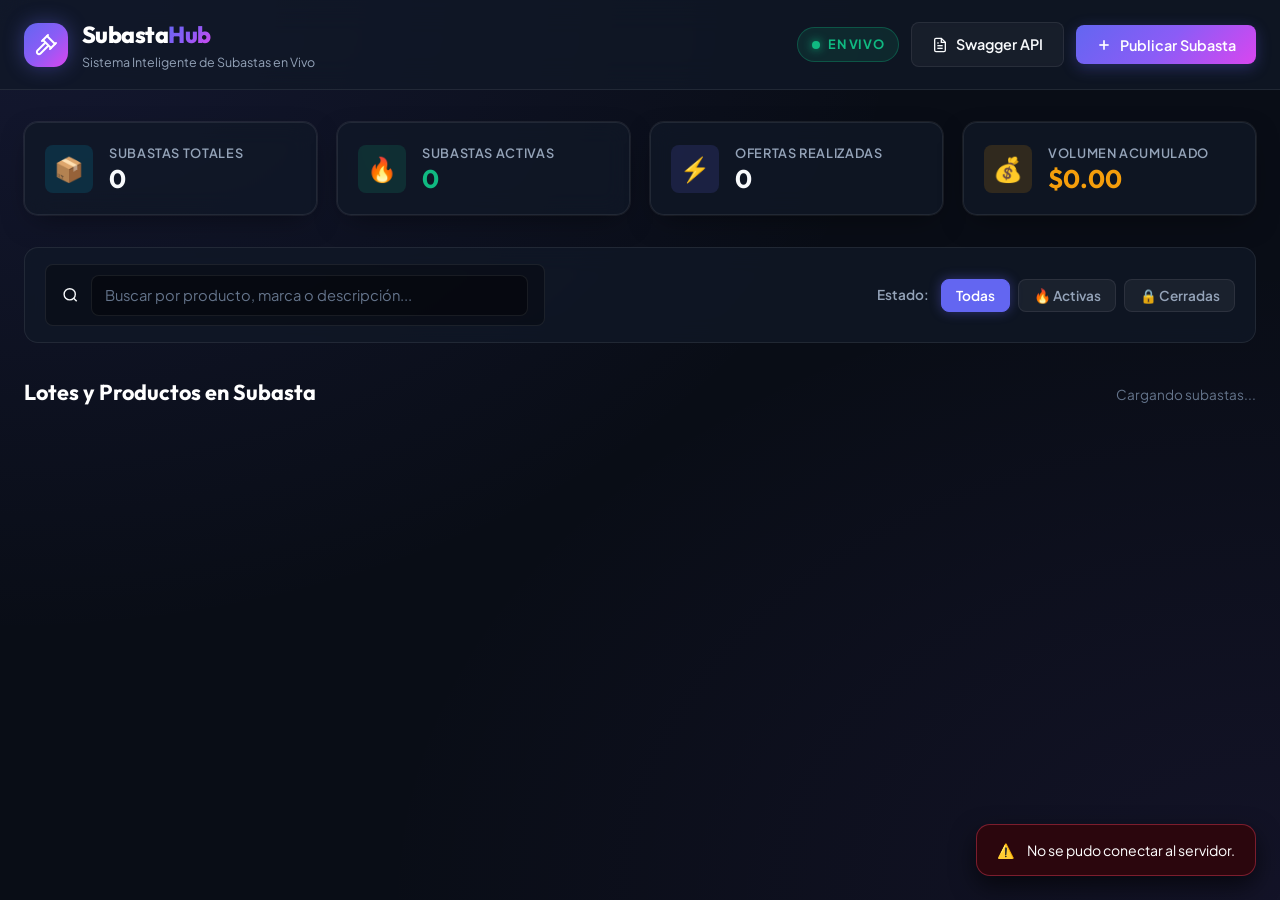
==== static/index.html @ ac41ade5 "feat: implementar plataforma web de subastas con backend FastAPI y frontend moderno" ====
<!DOCTYPE html>
<html lang="es">
<head>
    <meta charset="UTF-8">
    <meta name="viewport" content="width=device-width, initial-scale=1.0">
    <title>SubastaHub — Plataforma de Subastas en Vivo</title>
    <meta name="description" content="Plataforma interactiva para subastas en vivo de tecnología, coleccionables y artículos exclusivos con ofertas en tiempo real.">
    
    <!-- Google Fonts: Plus Jakarta Sans & Outfit -->
    <link rel="preconnect" href="https://fonts.googleapis.com">
    <link rel="preconnect" href="https://fonts.gstatic.com" crossorigin>
    <link href="https://fonts.googleapis.com/css2?family=Outfit:wght@400;500;600;700;800&family=Plus+Jakarta+Sans:wght@400;500;600;700&display=swap" rel="stylesheet">
    
    <link rel="stylesheet" href="/static/styles.css">
</head>
<body>
    <!-- Top Navigation -->
    <header class="app-header" id="app-header">
        <div class="header-container">
            <div class="brand">
                <div class="brand-icon">
                    <svg viewBox="0 0 24 24" width="24" height="24" fill="none" stroke="currentColor" stroke-width="2" stroke-linecap="round" stroke-linejoin="round">
                        <path d="m14 13-7.5 7.5a2.12 2.12 0 1 1-3-3L11 10"/>
                        <path d="m16 16 6-6"/>
                        <path d="m8 8 6-6"/>
                        <path d="m9 7 8 8"/>
                        <path d="m21 11-8-8"/>
                    </svg>
                </div>
                <div>
                    <h1 class="brand-title">Subasta<span>Hub</span></h1>
                    <p class="brand-tagline">Sistema Inteligente de Subastas en Vivo</p>
                </div>
            </div>

            <div class="header-actions">
                <div class="live-pill" id="live-indicator">
                    <span class="live-pulse"></span>
                    <span class="live-text">En Vivo</span>
                </div>

                <a href="/docs" target="_blank" class="btn btn-outline" id="btn-api-docs" title="Ver Documentación Swagger API">
                    <svg viewBox="0 0 24 24" width="16" height="16" fill="none" stroke="currentColor" stroke-width="2">
                        <path d="M14 2H6a2 2 0 0 0-2 2v16a2 2 0 0 0 2 2h12a2 2 0 0 0 2-2V8z"/>
                        <polyline points="14 2 14 8 20 8"/>
                        <line x1="16" y1="13" x2="8" y2="13"/>
                        <line x1="16" y1="17" x2="8" y2="17"/>
                        <polyline points="10 9 9 9 8 9"/>
                    </svg>
                    Swagger API
                </a>

                <button class="btn btn-primary" id="btn-open-create-modal">
                    <svg viewBox="0 0 24 24" width="16" height="16" fill="none" stroke="currentColor" stroke-width="2.5">
                        <line x1="12" y1="5" x2="12" y2="19"/>
                        <line x1="5" y1="12" x2="19" y2="12"/>
                    </svg>
                    Publicar Subasta
                </button>
            </div>
        </div>
    </header>

    <main class="main-content">
        <!-- Live Metrics Section -->
        <section class="metrics-grid" id="metrics-section">
            <div class="metric-card">
                <div class="metric-icon icon-cyan">📦</div>
                <div class="metric-info">
                    <span class="metric-label">Subastas Totales</span>
                    <h2 class="metric-value" id="stat-total-subastas">0</h2>
                </div>
            </div>
            <div class="metric-card">
                <div class="metric-icon icon-emerald">🔥</div>
                <div class="metric-info">
                    <span class="metric-label">Subastas Activas</span>
                    <h2 class="metric-value text-emerald" id="stat-activas">0</h2>
                </div>
            </div>
            <div class="metric-card">
                <div class="metric-icon icon-indigo">⚡</div>
                <div class="metric-info">
                    <span class="metric-label">Ofertas Realizadas</span>
                    <h2 class="metric-value" id="stat-total-ofertas">0</h2>
                </div>
            </div>
            <div class="metric-card">
                <div class="metric-icon icon-amber">💰</div>
                <div class="metric-info">
                    <span class="metric-label">Volumen Acumulado</span>
                    <h2 class="metric-value text-amber" id="stat-volumen">$0.00</h2>
                </div>
            </div>
        </section>

        <!-- Filters & Search Toolbar -->
        <section class="toolbar-section" id="toolbar-section">
            <div class="search-box">
                <svg viewBox="0 0 24 24" width="18" height="18" fill="none" stroke="currentColor" stroke-width="2">
                    <circle cx="11" cy="11" r="8"/>
                    <line x1="21" y1="21" x2="16.65" y2="16.65"/>
                </svg>
                <input type="text" id="input-search" placeholder="Buscar por producto, marca o descripción..." autocomplete="off">
            </div>

            <div class="filter-group">
                <span class="filter-label">Estado:</span>
                <button class="filter-btn active" data-filter="todas" id="filter-todas">Todas</button>
                <button class="filter-btn" data-filter="activas" id="filter-activas">🔥 Activas</button>
                <button class="filter-btn" data-filter="cerradas" id="filter-cerradas">🔒 Cerradas</button>
            </div>
        </section>

        <!-- Auctions Grid -->
        <section class="auctions-container">
            <div class="section-header">
                <h3 class="section-title">Lotes y Productos en Subasta</h3>
                <span class="section-counter" id="counter-subastas">Cargando subastas...</span>
            </div>

            <div class="auctions-grid" id="auctions-grid">
                <!-- Auction cards will be rendered dynamically -->
            </div>

            <!-- Empty State -->
            <div class="empty-state hidden" id="empty-state">
                <div class="empty-icon">🔍</div>
                <h3>No se encontraron subastas</h3>
                <p>Prueba con otros términos de búsqueda o publica un nuevo lote para subastar.</p>
                <button class="btn btn-primary" id="btn-empty-create">Crear Nueva Subasta</button>
            </div>
        </section>
    </main>

    <!-- Modal: Ofertar / Pujar -->
    <div class="modal-backdrop hidden" id="modal-bid">
        <div class="modal-card">
            <div class="modal-header">
                <div>
                    <span class="modal-pretitle">Participar en Subasta</span>
                    <h3 class="modal-title" id="bid-modal-product-name">Laptop Gaming</h3>
                </div>
                <button class="btn-close" id="btn-close-bid-modal">&times;</button>
            </div>

            <div class="modal-body">
                <div class="bid-product-summary">
                    <img id="bid-modal-product-img" src="/static/img/laptop.jpg" alt="Producto" class="bid-product-thumb">
                    <div class="bid-product-details">
                        <span class="badge badge-active" id="bid-modal-status-badge">Activa</span>
                        <div class="price-row">
                            <span class="price-label">Precio Actual:</span>
                            <span class="price-current" id="bid-modal-current-price">$0.00</span>
                        </div>
                        <div class="bidder-row">
                            <span class="bidder-label">Mayor Postor:</span>
                            <span class="bidder-name" id="bid-modal-highest-bidder">Sin ofertas</span>
                        </div>
                    </div>
                </div>

                <div class="bid-requirement-box">
                    <span>💡 Tu oferta debe superar:</span>
                    <strong id="bid-modal-min-amount">$0.00</strong>
                </div>

                <!-- Quick Increment Buttons -->
                <div class="quick-increments">
                    <span class="quick-label">Pujas rápidas:</span>
                    <div class="increment-buttons">
                        <button type="button" class="btn-increment" data-increment="10">+$10</button>
                        <button type="button" class="btn-increment" data-increment="25">+$25</button>
                        <button type="button" class="btn-increment" data-increment="50">+$50</button>
                        <button type="button" class="btn-increment" data-increment="100">+$100</button>
                    </div>
                </div>

                <form id="form-bid" class="bid-form">
                    <div class="form-group">
                        <label for="bid-user-name">Tu Nombre / Pseudónimo *</label>
                        <input type="text" id="bid-user-name" placeholder="Ej. Carlos Ramos" required autocomplete="name">
                    </div>

                    <div class="form-group">
                        <label for="bid-amount">Monto de la Oferta (USD) *</label>
                        <div class="input-currency">
                            <span class="currency-symbol">$</span>
                            <input type="number" id="bid-amount" step="0.5" min="0" placeholder="0.00" required>
                        </div>
                    </div>

                    <div class="modal-actions">
                        <button type="button" class="btn btn-outline" id="btn-cancel-bid">Cancelar</button>
                        <button type="submit" class="btn btn-primary" id="btn-submit-bid">
                            <span>🚀 Confirmar Oferta</span>
                        </button>
                    </div>
                </form>
            </div>
        </div>
    </div>

    <!-- Modal: Historial de Ofertas -->
    <div class="modal-backdrop hidden" id="modal-history">
        <div class="modal-card modal-large">
            <div class="modal-header">
                <div>
                    <span class="modal-pretitle">Registro de Transacciones</span>
                    <h3 class="modal-title" id="history-modal-product-name">Historial de Ofertas</h3>
                </div>
                <button class="btn-close" id="btn-close-history-modal">&times;</button>
            </div>

            <div class="modal-body">
                <div class="history-stats">
                    <div class="h-stat">
                        <span class="h-stat-label">Precio Inicial</span>
                        <span class="h-stat-value" id="history-initial-price">$0.00</span>
                    </div>
                    <div class="h-stat">
                        <span class="h-stat-label">Precio Actual / Final</span>
                        <span class="h-stat-value text-emerald" id="history-current-price">$0.00</span>
                    </div>
                    <div class="h-stat">
                        <span class="h-stat-label">Total de Pujas</span>
                        <span class="h-stat-value" id="history-total-bids">0</span>
                    </div>
                    <div class="h-stat">
                        <span class="h-stat-label">Ganador / Líder</span>
                        <span class="h-stat-value text-amber" id="history-leader">N/A</span>
                    </div>
                </div>

                <div class="history-table-container">
                    <table class="history-table">
                        <thead>
                            <tr>
                                <th>#</th>
                                <th>Participante</th>
                                <th>Monto</th>
                                <th>Fecha y Hora</th>
                                <th>Estado</th>
                            </tr>
                        </thead>
                        <tbody id="history-table-body">
                            <!-- Populated dynamically -->
                        </tbody>
                    </table>
                </div>
            </div>
        </div>
    </div>

    <!-- Modal: Publicar Nueva Subasta -->
    <div class="modal-backdrop hidden" id="modal-create">
        <div class="modal-card">
            <div class="modal-header">
                <div>
                    <span class="modal-pretitle">Administración</span>
                    <h3 class="modal-title">Publicar Nueva Subasta</h3>
                </div>
                <button class="btn-close" id="btn-close-create-modal">&times;</button>
            </div>

            <div class="modal-body">
                <form id="form-create-auction" class="bid-form">
                    <div class="form-group">
                        <label for="create-name">Nombre del Producto o Artículo *</label>
                        <input type="text" id="create-name" placeholder="Ej. Tarjeta Gráfica RTX 4080 Super" required>
                    </div>

                    <div class="form-row">
                        <div class="form-group">
                            <label for="create-category">Categoría *</label>
                            <select id="create-category" required>
                                <option value="Tecnología">Tecnología</option>
                                <option value="Coleccionables">Coleccionables</option>
                                <option value="Audio">Audio y Música</option>
                                <option value="Fotografía">Fotografía</option>
                                <option value="Otros">Otros</option>
                            </select>
                        </div>

                        <div class="form-group">
                            <label for="create-starting-price">Precio Inicial (USD) *</label>
                            <div class="input-currency">
                                <span class="currency-symbol">$</span>
                                <input type="number" id="create-starting-price" min="1" step="0.5" placeholder="100.00" required>
                            </div>
                        </div>
                    </div>

                    <div class="form-group">
                        <label for="create-duration">Duración Estimada (Minutos)</label>
                        <input type="number" id="create-duration" min="5" value="60">
                    </div>

                    <div class="form-group">
                        <label>Imagen del Producto</label>
                        <div class="image-presets">
                            <label class="preset-option">
                                <input type="radio" name="image-choice" value="/static/img/laptop.jpg" checked>
                                <img src="/static/img/laptop.jpg" alt="Laptop Preset">
                                <span>Laptop</span>
                            </label>
                            <label class="preset-option">
                                <input type="radio" name="image-choice" value="/static/img/reloj.jpg">
                                <img src="/static/img/reloj.jpg" alt="Reloj Preset">
                                <span>Reloj</span>
                            </label>
                            <label class="preset-option">
                                <input type="radio" name="image-choice" value="/static/img/auriculares.jpg">
                                <img src="/static/img/auriculares.jpg" alt="Auriculares Preset">
                                <span>Auriculares</span>
                            </label>
                        </div>
                    </div>

                    <div class="form-group">
                        <label for="create-description">Descripción Detallada *</label>
                        <textarea id="create-description" rows="3" placeholder="Estado del artículo, características técnicas, garantía, etc." required></textarea>
                    </div>

                    <div class="modal-actions">
                        <button type="button" class="btn btn-outline" id="btn-cancel-create">Cancelar</button>
                        <button type="submit" class="btn btn-primary" id="btn-submit-create">
                            <span>Publicar Subasta</span>
                        </button>
                    </div>
                </form>
            </div>
        </div>
    </div>

    <!-- Toast Notifications Container -->
    <div class="toast-container" id="toast-container"></div>

    <script src="/static/app.js"></script>
</body>
</html>
---- static/styles.css ----
/* ==========================================================================
   DESIGN TOKENS & RESET
   ========================================================================== */
:root {
    --bg-base: #090d16;
    --bg-surface: #111827;
    --bg-surface-elevated: #1a2234;
    --bg-surface-glass: rgba(17, 24, 39, 0.75);
    --border-subtle: rgba(255, 255, 255, 0.08);
    --border-hover: rgba(99, 102, 241, 0.4);

    --primary: #6366f1;
    --primary-hover: #4f46e5;
    --primary-gradient: linear-gradient(135deg, #6366f1 0%, #8b5cf6 50%, #d946ef 100%);
    
    --emerald: #10b981;
    --emerald-glow: rgba(16, 185, 129, 0.25);
    --amber: #f59e0b;
    --cyan: #06b6d4;
    --rose: #f43f5e;

    --text-primary: #f8fafc;
    --text-secondary: #94a3b8;
    --text-muted: #64748b;

    --font-heading: 'Outfit', sans-serif;
    --font-body: 'Plus Jakarta Sans', sans-serif;

    --radius-sm: 8px;
    --radius-md: 14px;
    --radius-lg: 20px;
    --radius-full: 9999px;

    --shadow-card: 0 10px 30px -10px rgba(0, 0, 0, 0.5), 0 0 0 1px var(--border-subtle);
    --shadow-glow: 0 0 25px rgba(99, 102, 241, 0.35);
    --transition: all 0.25s cubic-bezier(0.4, 0, 0.2, 1);
}

*, *::before, *::after {
    box-sizing: border-box;
    margin: 0;
    padding: 0;
}

body {
    background-color: var(--bg-base);
    background-image: 
        radial-gradient(at 0% 0%, rgba(99, 102, 241, 0.12) 0px, transparent 50%),
        radial-gradient(at 100% 100%, rgba(139, 92, 246, 0.08) 0px, transparent 50%);
    background-attachment: fixed;
    color: var(--text-primary);
    font-family: var(--font-body);
    font-size: 15px;
    line-height: 1.6;
    min-height: 100vh;
    -webkit-font-smoothing: antialiased;
}

/* ==========================================================================
   HEADER & NAVIGATION
   ========================================================================== */
.app-header {
    position: sticky;
    top: 0;
    z-index: 50;
    background: var(--bg-surface-glass);
    backdrop-filter: blur(16px);
    border-bottom: 1px solid var(--border-subtle);
    padding: 1rem 0;
}

.header-container {
    max-width: 1280px;
    margin: 0 auto;
    padding: 0 1.5rem;
    display: flex;
    justify-content: space-between;
    align-items: center;
    gap: 1rem;
}

.brand {
    display: flex;
    align-items: center;
    gap: 0.85rem;
}

.brand-icon {
    width: 44px;
    height: 44px;
    background: var(--primary-gradient);
    border-radius: var(--radius-md);
    display: flex;
    align-items: center;
    justify-content: center;
    color: #fff;
    box-shadow: 0 0 20px rgba(99, 102, 241, 0.4);
    animation: pulseGlow 4s infinite alternate;
}

.brand-title {
    font-family: var(--font-heading);
    font-size: 1.45rem;
    font-weight: 800;
    letter-spacing: -0.02em;
    color: #fff;
}

.brand-title span {
    background: var(--primary-gradient);
    -webkit-background-clip: text;
    -webkit-text-fill-color: transparent;
}

.brand-tagline {
    font-size: 0.78rem;
    color: var(--text-secondary);
}

.header-actions {
    display: flex;
    align-items: center;
    gap: 0.75rem;
}

.live-pill {
    display: flex;
    align-items: center;
    gap: 0.5rem;
    background: rgba(16, 185, 129, 0.12);
    border: 1px solid rgba(16, 185, 129, 0.3);
    padding: 0.4rem 0.85rem;
    border-radius: var(--radius-full);
}

.live-pulse {
    width: 8px;
    height: 8px;
    background-color: var(--emerald);
    border-radius: 50%;
    box-shadow: 0 0 10px var(--emerald);
    animation: ping 1.5s cubic-bezier(0, 0, 0.2, 1) infinite;
}

.live-text {
    font-size: 0.8rem;
    font-weight: 700;
    color: var(--emerald);
    text-transform: uppercase;
    letter-spacing: 0.05em;
}

/* ==========================================================================
   BUTTONS & CONTROLS
   ========================================================================== */
.btn {
    display: inline-flex;
    align-items: center;
    justify-content: center;
    gap: 0.5rem;
    font-family: var(--font-body);
    font-size: 0.9rem;
    font-weight: 600;
    padding: 0.65rem 1.25rem;
    border-radius: var(--radius-sm);
    cursor: pointer;
    border: none;
    transition: var(--transition);
    text-decoration: none;
}

.btn-primary {
    background: var(--primary-gradient);
    color: #fff;
    box-shadow: 0 4px 15px rgba(99, 102, 241, 0.3);
}

.btn-primary:hover {
    transform: translateY(-2px);
    box-shadow: 0 6px 22px rgba(99, 102, 241, 0.5);
}

.btn-primary:active {
    transform: translateY(0);
}

.btn-outline {
    background: rgba(255, 255, 255, 0.04);
    color: var(--text-primary);
    border: 1px solid var(--border-subtle);
}

.btn-outline:hover {
    background: rgba(255, 255, 255, 0.08);
    border-color: rgba(255, 255, 255, 0.2);
}

.btn-danger {
    background: rgba(244, 63, 94, 0.15);
    color: #fda4af;
    border: 1px solid rgba(244, 63, 94, 0.3);
}

.btn-danger:hover {
    background: rgba(244, 63, 94, 0.25);
    border-color: rgba(244, 63, 94, 0.5);
}

.btn:disabled {
    opacity: 0.5;
    cursor: not-allowed;
    transform: none !important;
}

/* ==========================================================================
   MAIN LAYOUT & METRICS
   ========================================================================== */
.main-content {
    max-width: 1280px;
    margin: 0 auto;
    padding: 2rem 1.5rem 4rem;
}

.metrics-grid {
    display: grid;
    grid-template-columns: repeat(auto-fit, minmax(240px, 1fr));
    gap: 1.25rem;
    margin-bottom: 2rem;
}

.metric-card {
    background: var(--bg-surface-glass);
    backdrop-filter: blur(12px);
    border: 1px solid var(--border-subtle);
    border-radius: var(--radius-md);
    padding: 1.25rem;
    display: flex;
    align-items: center;
    gap: 1rem;
    box-shadow: var(--shadow-card);
    transition: var(--transition);
}

.metric-card:hover {
    border-color: rgba(255, 255, 255, 0.15);
    transform: translateY(-2px);
}

.metric-icon {
    width: 48px;
    height: 48px;
    border-radius: var(--radius-sm);
    display: flex;
    align-items: center;
    justify-content: center;
    font-size: 1.5rem;
}

.icon-cyan { background: rgba(6, 182, 212, 0.15); }
.icon-emerald { background: rgba(16, 185, 129, 0.15); }
.icon-indigo { background: rgba(99, 102, 241, 0.15); }
.icon-amber { background: rgba(245, 158, 11, 0.15); }

.metric-label {
    display: block;
    font-size: 0.8rem;
    color: var(--text-secondary);
    text-transform: uppercase;
    letter-spacing: 0.05em;
    font-weight: 600;
}

.metric-value {
    font-family: var(--font-heading);
    font-size: 1.6rem;
    font-weight: 700;
    color: var(--text-primary);
    line-height: 1.2;
}

.text-emerald { color: var(--emerald); }
.text-amber { color: var(--amber); }

/* ==========================================================================
   TOOLBAR & FILTERS
   ========================================================================== */
.toolbar-section {
    background: var(--bg-surface-glass);
    backdrop-filter: blur(12px);
    border: 1px solid var(--border-subtle);
    border-radius: var(--radius-md);
    padding: 1rem 1.25rem;
    margin-bottom: 2rem;
    display: flex;
    flex-wrap: wrap;
    align-items: center;
    justify-content: space-between;
    gap: 1rem;
}

.search-box {
    display: flex;
    align-items: center;
    gap: 0.75rem;
    background: rgba(0, 0, 0, 0.3);
    border: 1px solid var(--border-subtle);
    border-radius: var(--radius-sm);
    padding: 0.6rem 1rem;
    flex: 1;
    min-width: 260px;
    max-width: 500px;
    transition: var(--transition);
}

.search-box:focus-within {
    border-color: var(--primary);
    box-shadow: 0 0 0 2px rgba(99, 102, 241, 0.2);
}

.search-box input {
    background: transparent;
    border: none;
    color: #fff;
    font-family: inherit;
    font-size: 0.9rem;
    width: 100%;
    outline: none;
}

.search-box input::placeholder {
    color: var(--text-muted);
}

.filter-group {
    display: flex;
    align-items: center;
    gap: 0.5rem;
}

.filter-label {
    font-size: 0.85rem;
    color: var(--text-secondary);
    margin-right: 0.25rem;
    font-weight: 600;
}

.filter-btn {
    background: rgba(255, 255, 255, 0.05);
    border: 1px solid var(--border-subtle);
    color: var(--text-secondary);
    font-family: inherit;
    font-size: 0.85rem;
    font-weight: 600;
    padding: 0.45rem 0.9rem;
    border-radius: var(--radius-sm);
    cursor: pointer;
    transition: var(--transition);
}

.filter-btn:hover {
    color: #fff;
    background: rgba(255, 255, 255, 0.09);
}

.filter-btn.active {
    background: var(--primary);
    border-color: var(--primary);
    color: #fff;
    box-shadow: 0 0 12px rgba(99, 102, 241, 0.4);
}

/* ==========================================================================
   AUCTIONS GRID & CARDS
   ========================================================================== */
.section-header {
    display: flex;
    justify-content: space-between;
    align-items: baseline;
    margin-bottom: 1.25rem;
}

.section-title {
    font-family: var(--font-heading);
    font-size: 1.35rem;
    font-weight: 700;
    color: #fff;
}

.section-counter {
    font-size: 0.85rem;
    color: var(--text-muted);
}

.auctions-grid {
    display: grid;
    grid-template-columns: repeat(auto-fill, minmax(340px, 1fr));
    gap: 1.5rem;
}

.auction-card {
    background: var(--bg-surface);
    border: 1px solid var(--border-subtle);
    border-radius: var(--radius-lg);
    overflow: hidden;
    box-shadow: var(--shadow-card);
    transition: var(--transition);
    display: flex;
    flex-direction: column;
    position: relative;
}

.auction-card:hover {
    transform: translateY(-5px);
    border-color: var(--border-hover);
    box-shadow: 0 18px 35px -10px rgba(0, 0, 0, 0.7), 0 0 20px rgba(99, 102, 241, 0.15);
}

.card-image-wrap {
    position: relative;
    width: 100%;
    height: 210px;
    background: #000;
    overflow: hidden;
}

.card-image {
    width: 100%;
    height: 100%;
    object-fit: cover;
    transition: transform 0.6s cubic-bezier(0.16, 1, 0.3, 1);
}

.auction-card:hover .card-image {
    transform: scale(1.05);
}

.card-badges {
    position: absolute;
    top: 12px;
    left: 12px;
    right: 12px;
    display: flex;
    justify-content: space-between;
    align-items: center;
    pointer-events: none;
}

.badge {
    display: inline-flex;
    align-items: center;
    gap: 0.35rem;
    font-size: 0.75rem;
    font-weight: 700;
    padding: 0.3rem 0.7rem;
    border-radius: var(--radius-full);
    text-transform: uppercase;
    letter-spacing: 0.05em;
    backdrop-filter: blur(8px);
}

.badge-active {
    background: rgba(16, 185, 129, 0.85);
    color: #fff;
    box-shadow: 0 2px 10px rgba(16, 185, 129, 0.4);
}

.badge-closed {
    background: rgba(100, 116, 139, 0.85);
    color: #fff;
}

.badge-category {
    background: rgba(15, 23, 42, 0.85);
    color: var(--text-primary);
    border: 1px solid rgba(255, 255, 255, 0.15);
}

.card-content {
    padding: 1.25rem;
    display: flex;
    flex-direction: column;
    flex: 1;
}

.card-title {
    font-family: var(--font-heading);
    font-size: 1.15rem;
    font-weight: 700;
    color: #fff;
    margin-bottom: 0.4rem;
    line-height: 1.3;
}

.card-description {
    font-size: 0.85rem;
    color: var(--text-secondary);
    line-height: 1.5;
    margin-bottom: 1.25rem;
    display: -webkit-box;
    -webkit-line-clamp: 2;
    -webkit-box-orient: vertical;
    overflow: hidden;
    min-height: 2.6rem;
}

.card-price-box {
    background: rgba(0, 0, 0, 0.25);
    border: 1px solid var(--border-subtle);
    border-radius: var(--radius-sm);
    padding: 0.9rem;
    margin-bottom: 1rem;
    display: flex;
    justify-content: space-between;
    align-items: flex-end;
}

.price-sublabel {
    font-size: 0.75rem;
    color: var(--text-muted);
    text-transform: uppercase;
    font-weight: 600;
}

.card-current-price {
    font-family: var(--font-heading);
    font-size: 1.45rem;
    font-weight: 800;
    color: var(--emerald);
    line-height: 1.1;
}

.card-initial-price {
    font-size: 0.8rem;
    color: var(--text-muted);
    text-align: right;
}

.card-bidder-info {
    display: flex;
    align-items: center;
    justify-content: space-between;
    font-size: 0.82rem;
    color: var(--text-secondary);
    margin-bottom: 1.25rem;
    padding-bottom: 0.75rem;
    border-bottom: 1px solid var(--border-subtle);
}

.bidder-chip {
    display: inline-flex;
    align-items: center;
    gap: 0.4rem;
    font-weight: 600;
    color: var(--text-primary);
}

.bids-count {
    background: rgba(255, 255, 255, 0.05);
    padding: 0.2rem 0.55rem;
    border-radius: var(--radius-full);
    font-size: 0.75rem;
}

.hidden {
    display: none !important;
}

.card-actions {
    display: flex;
    align-items: center;
    gap: 0.5rem;
    margin-top: auto;
}

.card-actions .btn-bid-action {
    flex: 1;
}

.card-actions .btn-icon {
    padding: 0.65rem 0.85rem;
}

/* ==========================================================================
   MODALS
   ========================================================================== */
.modal-backdrop {
    position: fixed;
    inset: 0;
    background: rgba(0, 0, 0, 0.8);
    backdrop-filter: blur(8px);
    z-index: 100;
    display: flex;
    align-items: center;
    justify-content: center;
    padding: 1.5rem;
    animation: fadeIn 0.2s ease-out;
}

.modal-backdrop.hidden {
    display: none;
}

.modal-card {
    background: var(--bg-surface);
    border: 1px solid var(--border-subtle);
    border-radius: var(--radius-lg);
    width: 100%;
    max-width: 520px;
    max-height: 90vh;
    overflow-y: auto;
    box-shadow: 0 25px 50px -12px rgba(0, 0, 0, 0.8), 0 0 0 1px var(--border-subtle);
    animation: scaleUp 0.25s cubic-bezier(0.16, 1, 0.3, 1);
}

.modal-card.modal-large {
    max-width: 720px;
}

.modal-header {
    padding: 1.25rem 1.5rem;
    border-bottom: 1px solid var(--border-subtle);
    display: flex;
    justify-content: space-between;
    align-items: flex-start;
}

.modal-pretitle {
    font-size: 0.75rem;
    color: var(--primary);
    text-transform: uppercase;
    letter-spacing: 0.08em;
    font-weight: 700;
}

.modal-title {
    font-family: var(--font-heading);
    font-size: 1.3rem;
    font-weight: 700;
    color: #fff;
}

.btn-close {
    background: transparent;
    border: none;
    font-size: 1.7rem;
    color: var(--text-muted);
    cursor: pointer;
    line-height: 1;
    padding: 0.2rem;
    transition: var(--transition);
}

.btn-close:hover {
    color: #fff;
}

.modal-body {
    padding: 1.5rem;
}

/* Bid Summary inside Modal */
.bid-product-summary {
    display: flex;
    gap: 1rem;
    align-items: center;
    background: rgba(0, 0, 0, 0.25);
    padding: 1rem;
    border-radius: var(--radius-md);
    margin-bottom: 1.25rem;
}

.bid-product-thumb {
    width: 80px;
    height: 65px;
    border-radius: var(--radius-sm);
    object-fit: cover;
}

.bid-product-details {
    flex: 1;
}

.price-row {
    display: flex;
    align-items: baseline;
    gap: 0.5rem;
    margin-top: 0.25rem;
}

.price-label {
    font-size: 0.8rem;
    color: var(--text-muted);
}

.price-current {
    font-family: var(--font-heading);
    font-weight: 700;
    font-size: 1.15rem;
    color: var(--emerald);
}

.bidder-row {
    font-size: 0.78rem;
    color: var(--text-secondary);
}

.bid-requirement-box {
    background: rgba(99, 102, 241, 0.1);
    border: 1px solid rgba(99, 102, 241, 0.3);
    border-radius: var(--radius-sm);
    padding: 0.75rem 1rem;
    margin-bottom: 1.25rem;
    display: flex;
    justify-content: space-between;
    align-items: center;
    font-size: 0.85rem;
    color: #c7d2fe;
}

.quick-increments {
    margin-bottom: 1.25rem;
}

.quick-label {
    display: block;
    font-size: 0.78rem;
    color: var(--text-secondary);
    font-weight: 600;
    margin-bottom: 0.4rem;
}

.increment-buttons {
    display: flex;
    gap: 0.5rem;
}

.btn-increment {
    flex: 1;
    background: rgba(255, 255, 255, 0.05);
    border: 1px solid var(--border-subtle);
    color: var(--text-primary);
    font-family: inherit;
    font-size: 0.85rem;
    font-weight: 700;
    padding: 0.5rem;
    border-radius: var(--radius-sm);
    cursor: pointer;
    transition: var(--transition);
}

.btn-increment:hover {
    background: var(--primary);
    border-color: var(--primary);
    color: #fff;
}

/* Forms */
.form-group {
    margin-bottom: 1.25rem;
}

.form-row {
    display: grid;
    grid-template-columns: 1fr 1fr;
    gap: 1rem;
}

label {
    display: block;
    font-size: 0.85rem;
    font-weight: 600;
    color: var(--text-secondary);
    margin-bottom: 0.4rem;
}

input[type="text"],
input[type="number"],
select,
textarea {
    width: 100%;
    background: rgba(0, 0, 0, 0.35);
    border: 1px solid var(--border-subtle);
    border-radius: var(--radius-sm);
    color: #fff;
    font-family: inherit;
    font-size: 0.92rem;
    padding: 0.65rem 0.85rem;
    outline: none;
    transition: var(--transition);
}

input:focus,
select:focus,
textarea:focus {
    border-color: var(--primary);
    box-shadow: 0 0 0 2px rgba(99, 102, 241, 0.25);
}

.input-currency {
    position: relative;
    display: flex;
    align-items: center;
}

.currency-symbol {
    position: absolute;
    left: 0.85rem;
    color: var(--text-muted);
    font-weight: 700;
}

.input-currency input {
    padding-left: 1.8rem;
    font-weight: 700;
    color: var(--emerald);
}

/* Image Presets Selector */
.image-presets {
    display: grid;
    grid-template-columns: repeat(3, 1fr);
    gap: 0.75rem;
}

.preset-option {
    position: relative;
    cursor: pointer;
    border: 2px solid var(--border-subtle);
    border-radius: var(--radius-sm);
    overflow: hidden;
    padding: 0.35rem;
    display: flex;
    flex-direction: column;
    align-items: center;
    gap: 0.3rem;
    transition: var(--transition);
}

.preset-option input[type="radio"] {
    position: absolute;
    top: 6px;
    right: 6px;
}

.preset-option img {
    width: 100%;
    height: 60px;
    object-fit: cover;
    border-radius: 4px;
}

.preset-option span {
    font-size: 0.75rem;
    color: var(--text-secondary);
    font-weight: 600;
}

.preset-option:has(input:checked) {
    border-color: var(--primary);
    background: rgba(99, 102, 241, 0.15);
}

.modal-actions {
    display: flex;
    justify-content: flex-end;
    gap: 0.75rem;
    margin-top: 1.5rem;
}

/* History Modal */
.history-stats {
    display: grid;
    grid-template-columns: repeat(auto-fit, minmax(130px, 1fr));
    gap: 0.75rem;
    background: rgba(0, 0, 0, 0.25);
    border: 1px solid var(--border-subtle);
    border-radius: var(--radius-md);
    padding: 1rem;
    margin-bottom: 1.25rem;
}

.h-stat-label {
    display: block;
    font-size: 0.72rem;
    color: var(--text-muted);
    text-transform: uppercase;
}

.h-stat-value {
    font-family: var(--font-heading);
    font-size: 1.15rem;
    font-weight: 700;
    color: #fff;
}

.history-table-container {
    max-height: 320px;
    overflow-y: auto;
    border: 1px solid var(--border-subtle);
    border-radius: var(--radius-sm);
}

.history-table {
    width: 100%;
    border-collapse: collapse;
    font-size: 0.85rem;
}

.history-table th {
    background: rgba(255, 255, 255, 0.04);
    padding: 0.75rem 1rem;
    text-align: left;
    color: var(--text-muted);
    font-weight: 600;
    font-size: 0.75rem;
    text-transform: uppercase;
    position: sticky;
    top: 0;
}

.history-table td {
    padding: 0.75rem 1rem;
    border-top: 1px solid var(--border-subtle);
    color: var(--text-primary);
}

.history-table tr.highest-bid td {
    background: rgba(16, 185, 129, 0.08);
    font-weight: 700;
}

/* Empty State */
.empty-state {
    text-align: center;
    padding: 4rem 1.5rem;
    background: var(--bg-surface-glass);
    border: 1px dashed var(--border-subtle);
    border-radius: var(--radius-lg);
}

.empty-icon {
    font-size: 3rem;
    margin-bottom: 1rem;
}

.empty-state h3 {
    font-family: var(--font-heading);
    font-size: 1.3rem;
    color: #fff;
    margin-bottom: 0.5rem;
}

.empty-state p {
    color: var(--text-secondary);
    margin-bottom: 1.5rem;
}

/* Toast Notifications */
.toast-container {
    position: fixed;
    bottom: 24px;
    right: 24px;
    z-index: 200;
    display: flex;
    flex-direction: column;
    gap: 0.75rem;
}

.toast {
    display: flex;
    align-items: center;
    gap: 0.75rem;
    padding: 0.85rem 1.25rem;
    border-radius: var(--radius-md);
    background: var(--bg-surface-elevated);
    border: 1px solid var(--border-subtle);
    box-shadow: 0 10px 25px rgba(0, 0, 0, 0.6);
    color: #fff;
    font-size: 0.88rem;
    animation: slideUp 0.3s cubic-bezier(0.16, 1, 0.3, 1);
    min-width: 280px;
    max-width: 420px;
}

.toast.toast-success {
    border-color: rgba(16, 185, 129, 0.4);
    background: #062b20;
}

.toast.toast-error {
    border-color: rgba(244, 63, 94, 0.4);
    background: #2b060d;
}

/* Animations */
@keyframes fadeIn {
    from { opacity: 0; }
    to { opacity: 1; }
}

@keyframes scaleUp {
    from { opacity: 0; transform: scale(0.95); }
    to { opacity: 1; transform: scale(1); }
}

@keyframes slideUp {
    from { opacity: 0; transform: translateY(20px); }
    to { opacity: 1; transform: translateY(0); }
}

@keyframes ping {
    75%, 100% {
        transform: scale(2);
        opacity: 0;
    }
}

@keyframes pulseGlow {
    from { filter: drop-shadow(0 0 10px rgba(99, 102, 241, 0.3)); }
    to { filter: drop-shadow(0 0 25px rgba(217, 70, 239, 0.6)); }
}

/* Responsive */
@media (max-width: 768px) {
    .header-container {
        flex-direction: column;
        align-items: stretch;
    }
    .header-actions {
        justify-content: space-between;
    }
    .form-row {
        grid-template-columns: 1fr;
    }
    .image-presets {
        grid-template-columns: 1fr;
    }
}
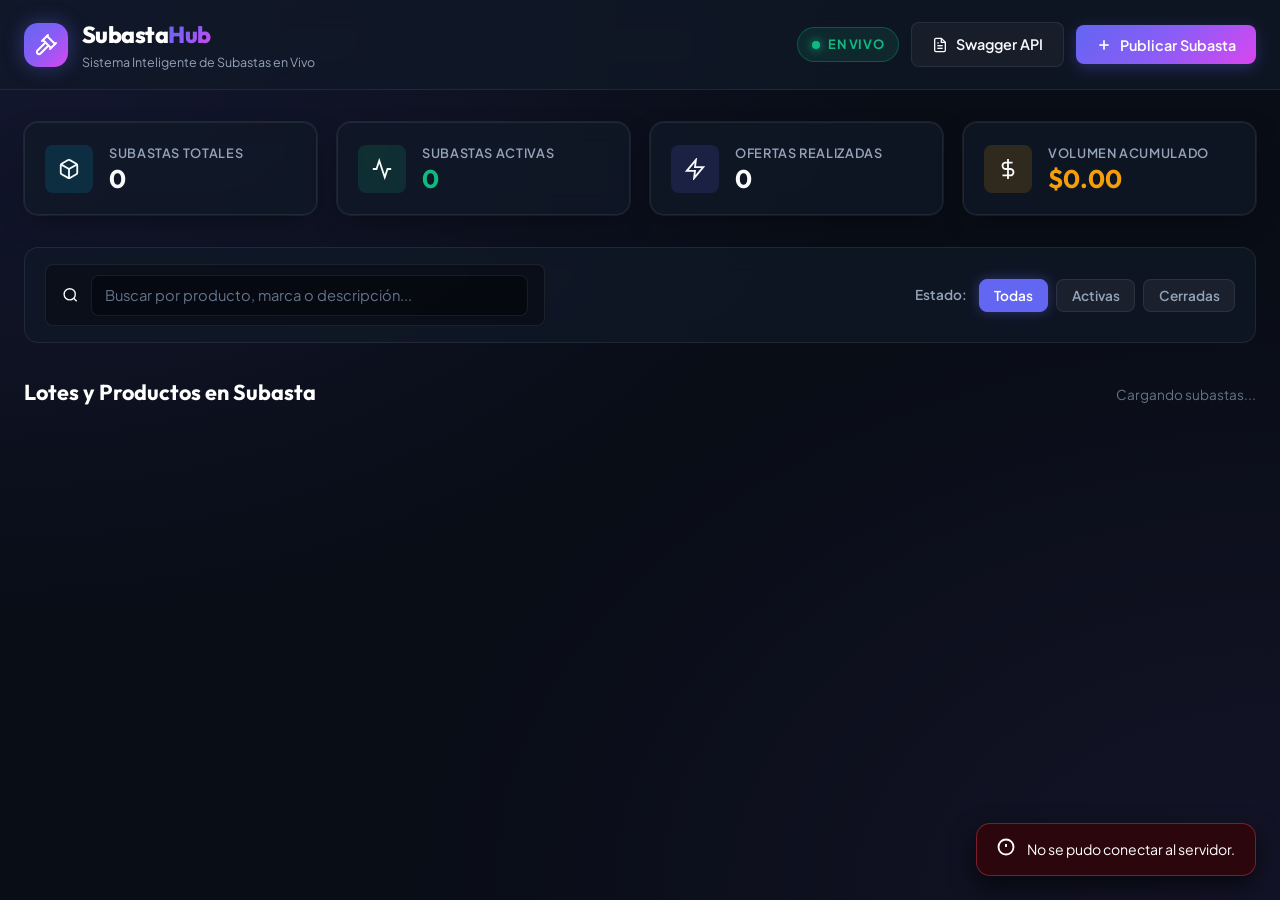
==== commit 3ee0fa54: "style: reemplazar todos los emojis por iconos SVG y texto limpio" ====
--- a/static/index.html
+++ b/static/index.html
@@ -65,28 +65,47 @@
         <!-- Live Metrics Section -->
         <section class="metrics-grid" id="metrics-section">
             <div class="metric-card">
-                <div class="metric-icon icon-cyan">📦</div>
+                <div class="metric-icon icon-cyan">
+                    <svg viewBox="0 0 24 24" width="22" height="22" fill="none" stroke="currentColor" stroke-width="2">
+                        <path d="M21 16V8a2 2 0 0 0-1-1.73l-7-4a2 2 0 0 0-2 0l-7 4A2 2 0 0 0 3 8v8a2 2 0 0 0 1 1.73l7 4a2 2 0 0 0 2 0l7-4A2 2 0 0 0 21 16z"/>
+                        <polyline points="3.27 6.96 12 12.01 20.73 6.96"/>
+                        <line x1="12" y1="22.08" x2="12" y2="12"/>
+                    </svg>
+                </div>
                 <div class="metric-info">
                     <span class="metric-label">Subastas Totales</span>
                     <h2 class="metric-value" id="stat-total-subastas">0</h2>
                 </div>
             </div>
             <div class="metric-card">
-                <div class="metric-icon icon-emerald">🔥</div>
+                <div class="metric-icon icon-emerald">
+                    <svg viewBox="0 0 24 24" width="22" height="22" fill="none" stroke="currentColor" stroke-width="2">
+                        <polyline points="22 12 18 12 15 21 9 3 6 12 2 12"/>
+                    </svg>
+                </div>
                 <div class="metric-info">
                     <span class="metric-label">Subastas Activas</span>
                     <h2 class="metric-value text-emerald" id="stat-activas">0</h2>
                 </div>
             </div>
             <div class="metric-card">
-                <div class="metric-icon icon-indigo">⚡</div>
+                <div class="metric-icon icon-indigo">
+                    <svg viewBox="0 0 24 24" width="22" height="22" fill="none" stroke="currentColor" stroke-width="2">
+                        <polygon points="13 2 3 14 12 14 11 22 21 10 12 10 13 2"/>
+                    </svg>
+                </div>
                 <div class="metric-info">
                     <span class="metric-label">Ofertas Realizadas</span>
                     <h2 class="metric-value" id="stat-total-ofertas">0</h2>
                 </div>
             </div>
             <div class="metric-card">
-                <div class="metric-icon icon-amber">💰</div>
+                <div class="metric-icon icon-amber">
+                    <svg viewBox="0 0 24 24" width="22" height="22" fill="none" stroke="currentColor" stroke-width="2">
+                        <line x1="12" y1="1" x2="12" y2="23"/>
+                        <path d="M17 5H9.5a3.5 3.5 0 0 0 0 7h5a3.5 3.5 0 0 1 0 7H6"/>
+                    </svg>
+                </div>
                 <div class="metric-info">
                     <span class="metric-label">Volumen Acumulado</span>
                     <h2 class="metric-value text-amber" id="stat-volumen">$0.00</h2>
@@ -107,8 +126,8 @@
             <div class="filter-group">
                 <span class="filter-label">Estado:</span>
                 <button class="filter-btn active" data-filter="todas" id="filter-todas">Todas</button>
-                <button class="filter-btn" data-filter="activas" id="filter-activas">🔥 Activas</button>
-                <button class="filter-btn" data-filter="cerradas" id="filter-cerradas">🔒 Cerradas</button>
+                <button class="filter-btn" data-filter="activas" id="filter-activas">Activas</button>
+                <button class="filter-btn" data-filter="cerradas" id="filter-cerradas">Cerradas</button>
             </div>
         </section>
 
@@ -125,7 +144,12 @@
 
             <!-- Empty State -->
             <div class="empty-state hidden" id="empty-state">
-                <div class="empty-icon">🔍</div>
+                <div class="empty-icon">
+                    <svg viewBox="0 0 24 24" width="48" height="48" fill="none" stroke="currentColor" stroke-width="1.5">
+                        <circle cx="11" cy="11" r="8"/>
+                        <line x1="21" y1="21" x2="16.65" y2="16.65"/>
+                    </svg>
+                </div>
                 <h3>No se encontraron subastas</h3>
                 <p>Prueba con otros términos de búsqueda o publica un nuevo lote para subastar.</p>
                 <button class="btn btn-primary" id="btn-empty-create">Crear Nueva Subasta</button>
@@ -161,7 +185,7 @@
                 </div>
 
                 <div class="bid-requirement-box">
-                    <span>💡 Tu oferta debe superar:</span>
+                    <span>Oferta mínima requerida:</span>
                     <strong id="bid-modal-min-amount">$0.00</strong>
                 </div>
 
@@ -193,7 +217,7 @@
                     <div class="modal-actions">
                         <button type="button" class="btn btn-outline" id="btn-cancel-bid">Cancelar</button>
                         <button type="submit" class="btn btn-primary" id="btn-submit-bid">
-                            <span>🚀 Confirmar Oferta</span>
+                            <span>Confirmar Oferta</span>
                         </button>
                     </div>
                 </form>
